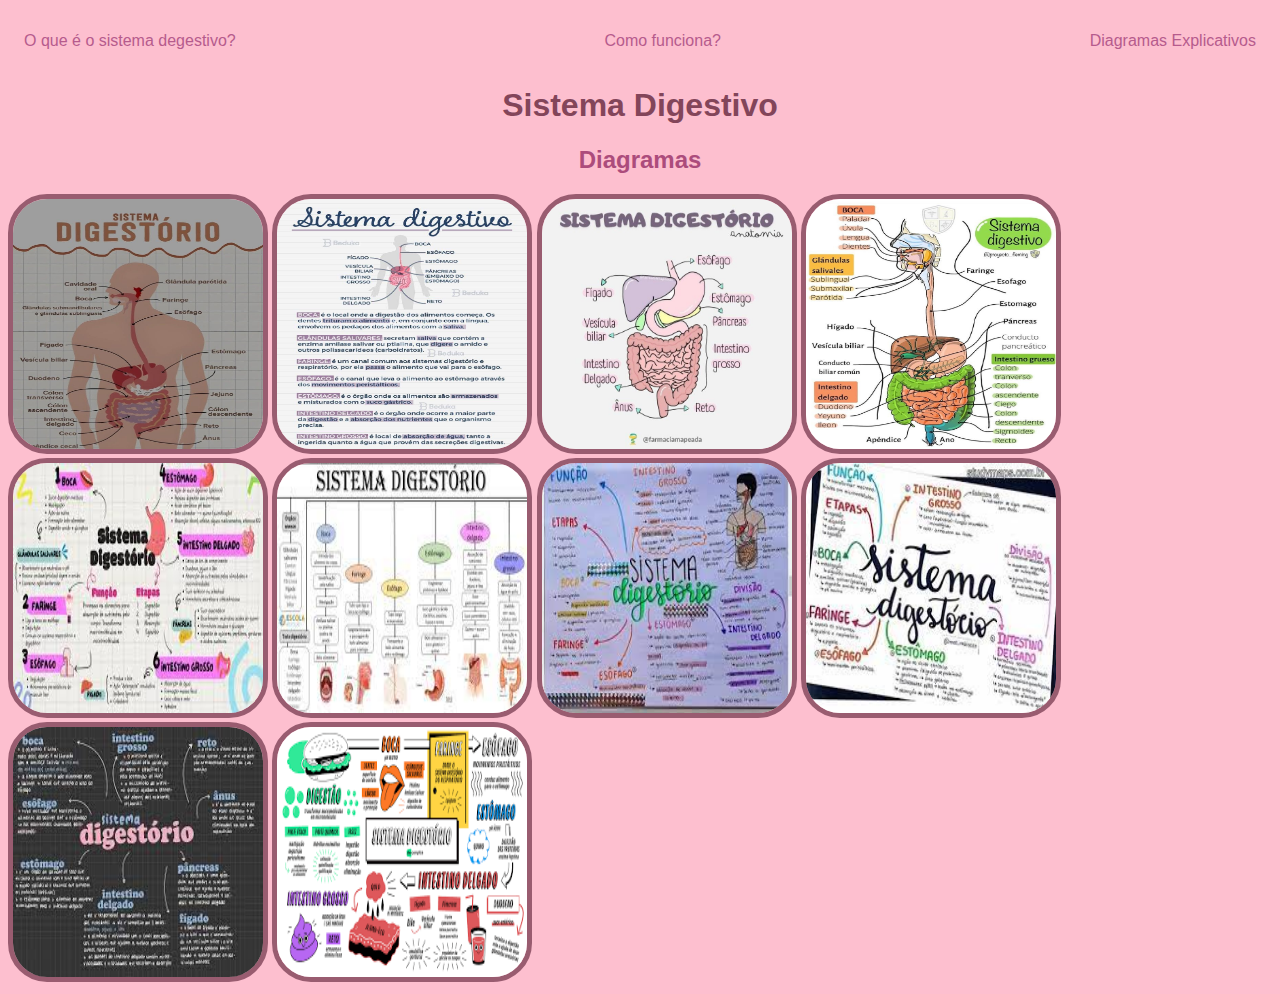
==== diagramas.html @ d1a5853a "site" ====
<!DOCTYPE html>
<html lang="en">
<head>
    <meta charset="UTF-8">
    <meta name="viewport" content="width=device-width, initial-scale=1.0">
    <title>Diagramas Explicativos</title>
    <link rel="stylesheet" href="style.css">
</head>
<body>
    <nav>
        <ul>
            <li>
                <a href="index.html">O que é o sistema degestivo?</a>
            </li>
            <li>
                <a href="como.html">Como funciona?</a>
            </li>
            <li>
                <a href="diagramas.html">Diagramas Explicativos</a>
            </li>
        </ul>
    </nav>
    <header>
        <h1>Sistema Digestivo</h1>  
        <h2>Diagramas</h2>

        <div>
            <img src="./img/MAPA MENTAL 1.jpg" alt="">
        </div>
        <div>
            <img src="./img/MAPA MENTAL 2.jpg" alt="">
        </div>
        <div>
            <img src="./img/MAPA MENTAL 3.jpg" alt="">
        </div>
        <div>
            <img src="./img/MAPA MENTAL 4.jpg" alt="">
        </div>
        <div>
            <img src="./img/MAPA MENTAL 5.jpg" alt="">
        </div>
        <div>
            <img src="./img/MAPA MENTAL 6.jpg" alt="">
        </div>
        <div>
            <img src="./img/MAPA MENTAL 7.jpg" alt="">
        </div>
        <div>
            <img src="./img/MAPA MENTAL 8.jpg" alt="">
        </div>
        <div>
            <img src="./img/MAPA MENTAL 9.jpg" alt="">
        </div>
        <div>
            <img src="./img/MAPA MENTAL 10.png" alt="">
        </div>
    </header>
</body>
</html>
---- style.css ----
body {
    color: rgb(172, 76, 124);
    background-color: rgb(253, 191, 207);
    font-family: Arial, Helvetica, sans-serif;
}

ul {
    display: flex;
    justify-content: space-between;
    list-style-type: none;
    align-items: center;
    padding: 16px;
}

a {
    color: rgb(182, 91, 141);
    text-decoration: none;
}

div img {
    width: 250px;
    height: 250px;
    border-radius: 15%;
    border: 5px solid rgb(153, 92, 112);
}

img, p{
   display: inline-block;
}

div {
    display: inline-block;
}

.below {
    text-align: left;
    }

.below2 {
    text-align: center;
}

.below3 {
    text-align: end;
}

.below6 {
    display: flex;
}

h1 {
    color:rgb(131, 69, 90);
    text-align: center;
}

h2 {
    text-align: center;
}

h3 {
    color: rgb(172, 73, 111);
}
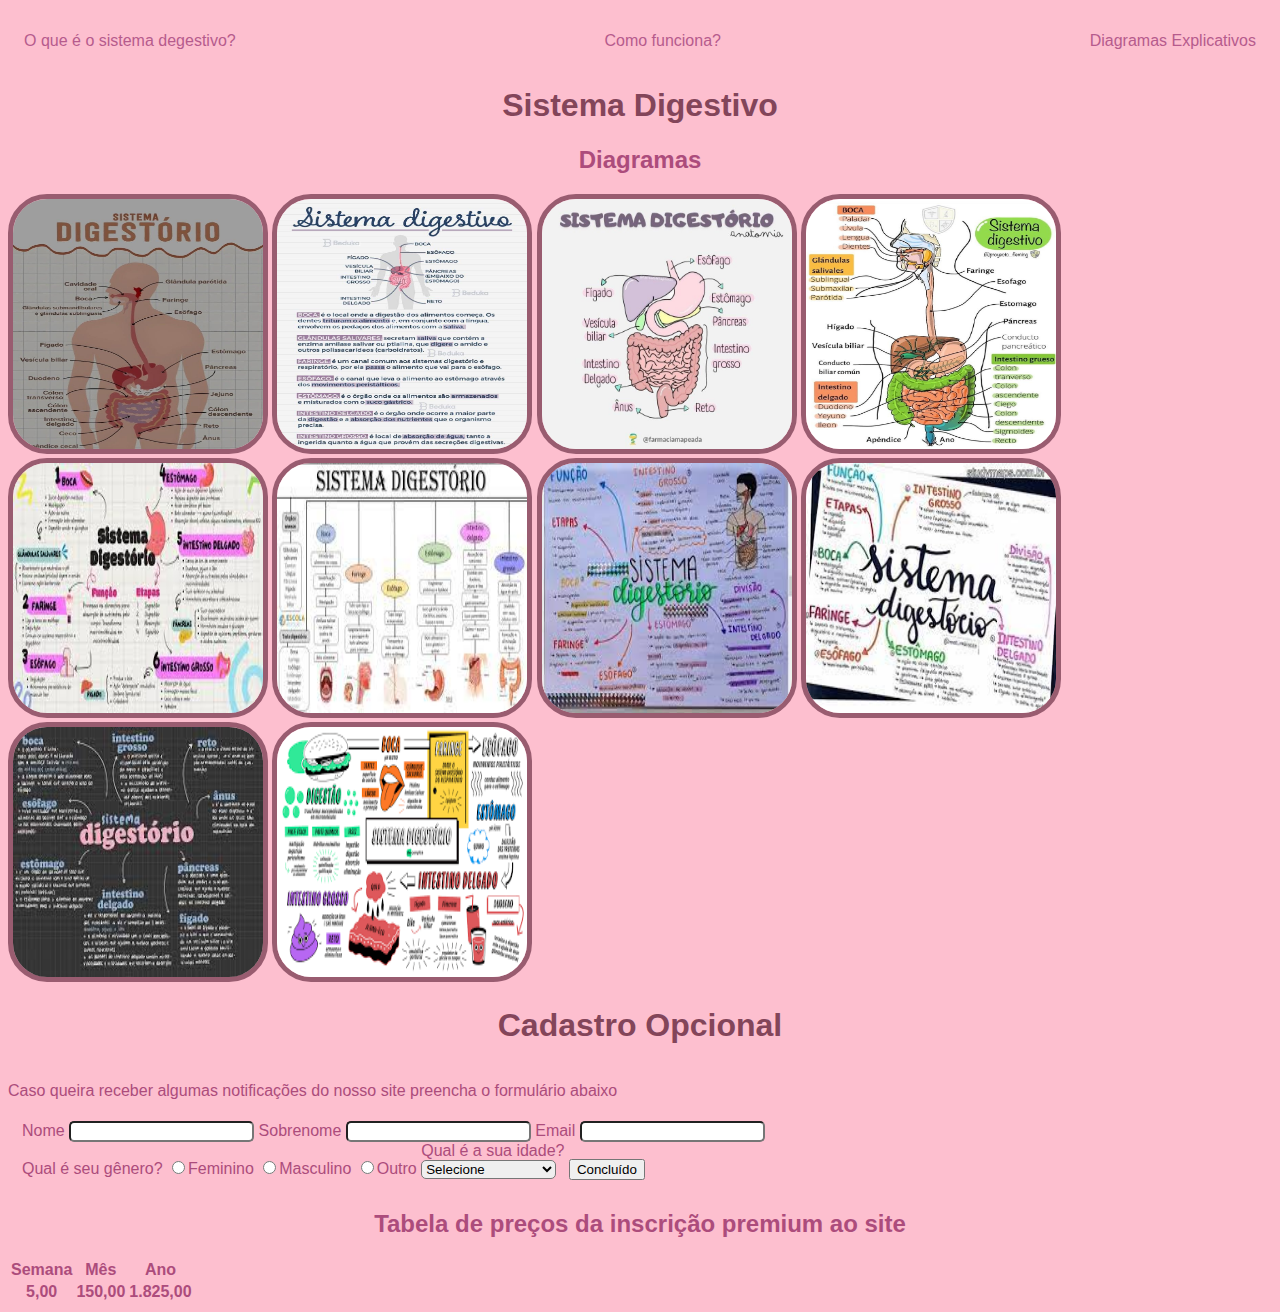
==== commit 918ddbd1: "Site Sistema Digestório" ====
--- a/diagramas.html
+++ b/diagramas.html
@@ -54,6 +54,68 @@
         <div>
             <img src="./img/MAPA MENTAL 10.png" alt="">
         </div>
+
+        <h1 id="titulo">Cadastro Opcional</h1>
+
+        <div>
+            <p id="subtitulo">Caso queira receber algumas notificações do nosso site preencha o formulário abaixo</p>
+            <br>
+        </div>
+
+        <form action="">
+            <fieldset>
+                <div>
+                    <label for="">Nome</label>
+                    <input type="text" name="nome" id="nome">
+                </div>
+                <div>
+                    <label for="">Sobrenome</label>
+                    <input type="text" name="sobrenome" id="sobrenome">
+                </div>
+                <div>
+                    <label for="">Email</label>
+                    <input type="email" name="email" id="email">
+                </div>
+                <div>
+                    <label for="">Qual é seu gênero?</label>
+                    <label for="">
+                        <input type="radio" name="genero" value="feminino">Feminino
+                    </label>
+                    <label for="">
+                        <input type="radio" name="genero" value="masculino">Masculino
+                    </label>
+                    <label for="">
+                        <input type="radio" name="genero" value="outro">Outro
+                    </label>
+                    <div class="idade">
+                        <label for="">Qual é a sua idade?</label>
+                        <br>
+                        <select name="idade" id="idade">
+                            <option selected disabled value="">Selecione</option>
+                            <option>Entre 10 a 15 anos</option>
+                            <option>Entre 15 a 18 anos</option>
+                            <option>Entre 18 a 20 anos</option>
+                            <option>Mais de 20 anos</option>
+                        </select>
+                    </div>
+                    <button type="submit">Concluído</button>
+                </div>
+            </fieldset>
+        </form>
+
+        <h2>Tabela de preços da inscrição premium ao site</h2>
+        <table>
+            <tr>
+                <th>Semana</th>
+                <th>Mês</th>
+                <th>Ano</th>
+            </tr>
+            <tr>
+                <th>5,00</th>
+                <th>150,00</th>
+                <th>1.825,00</th>
+            </tr>
+        </table>
     </header>
 </body>
 </html>--- a/style.css
+++ b/style.css
@@ -61,3 +61,19 @@
     color: rgb(172, 73, 111);
 }
 
+
+#titulo {
+    font-family: sans-serif;
+}
+
+fieldset {
+    border: 0;
+}
+
+input, select {
+    border-radius: 5px;
+}
+
+table, th, td {
+    border: 2px solid color(srgb rgb(187, 59, 123));
+}